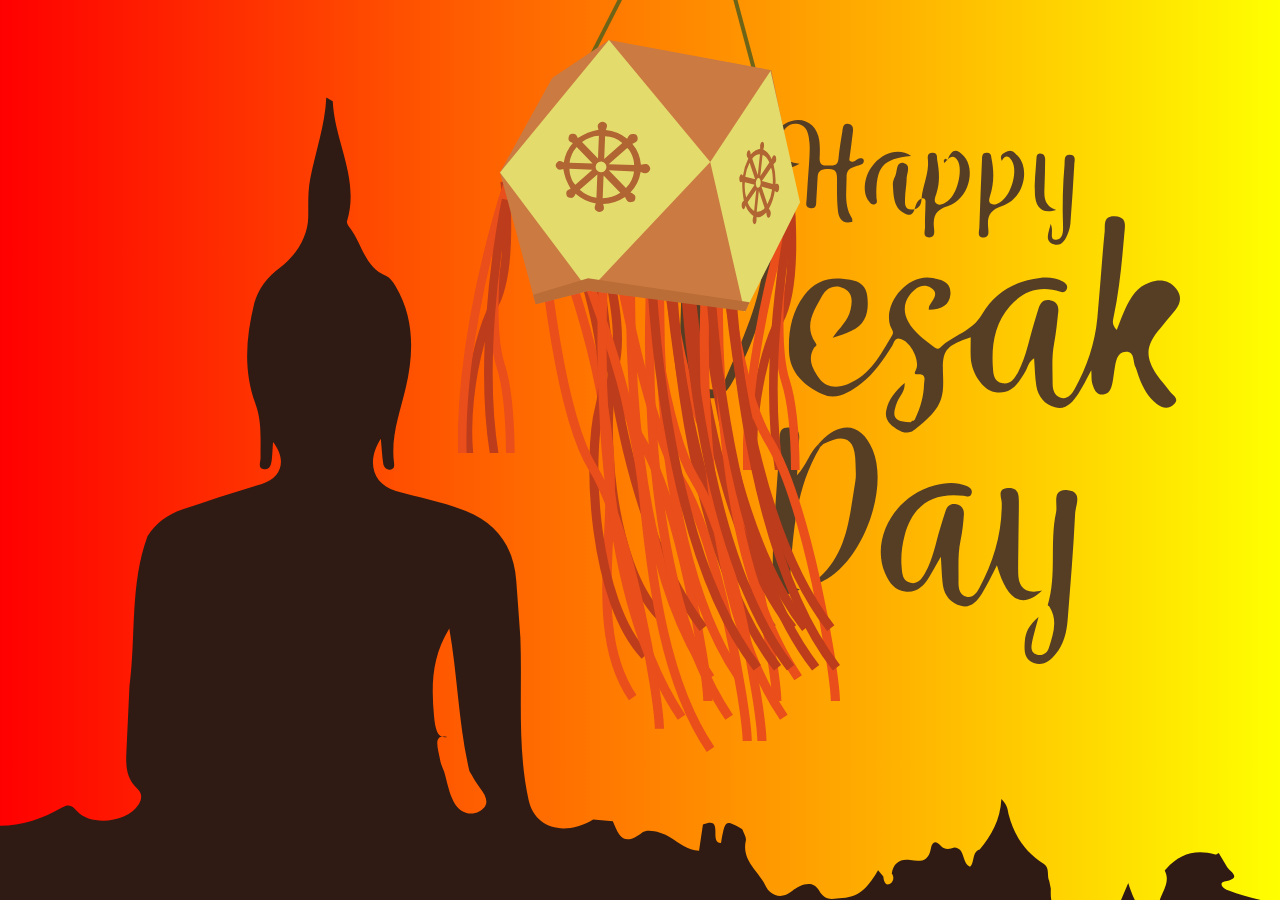
==== index.html @ 63f784aa "first commit" ====
<!DOCTYPE html>
<html lang="en">

<head>
  <meta charset="UTF-8">
  <title>Vesak Lantern</title>
  <meta name="viewport" content="initial-scale=1, maximum-scale=1">
  <link rel="stylesheet" href="./style.css">
  <script>
    // Redirect to index.html after 5 seconds (5000 milliseconds)
    setTimeout(function() {
      window.location.href = "/therd/index.html";
    }, 5000);
  </script>

</head>

<body>
  <!-- partial:index.partial.html -->
  <div class="view">



    <svg id="bg" data-name="Layer 2" xmlns="http://www.w3.org/2000/svg" width="1920px" height="1080px"
      viewBox="0 0 5442.52 3061.42">
      <title>Artboard 1</title>
      <path
        d="M-96,2254c22.13,6.55,49.81,10.59,71.11,12.33,70.64,5.77,136.95-13.77,200.81-50.71,20.78-12,29.36-4.17,42.63,10.34,39.78,43.53,143.07,31.5,173.86-18.32,10.68-17.27,11.25-32.8-3.73-46.49-30.4-27.76-32.2-63.63-30.48-100.81q4.39-94.71,8.82-189.41c18.79-141.28.61-287,51-424.48,23.76-36.91,57.06-62.07,98.19-75.81,74.35-24.83,148.61-50.2,223.95-71.71,57.19-16.33,74.89-67.08,33.76-120-1.22,18.59-1.73,33.71-3.34,48.72-1.45,13.48-4,30.32-21,28.66-20.52-2-10.88-20.07-11-32.17-.58-51.63,4.15-103.61-14.5-153.7-34.81-93.46-26.65-188.37-3.81-282.17,10.48-43,37.29-76.43,74.91-104.64C840.56,649.58,873,594.83,873.73,542c.51-36.76-1.66-72,5.75-109.83,15-76.6,42-150.94,45.46-229.77l18.32,11.15c4.85,114.32,77,220.68,40.39,340.19-1.62,5.28,4.59,14.09,9,19.89,33.87,44.95,41.13,109.71,102.26,135,9.84,4.07,18.81,16,26.11,28.24,54.25,91.22,51.83,190.66,29.68,286.29-16.41,70.83-43.1,138.42-34,212.91,1.12,9.17,2.78,20.34-11,21.53-11.42,1-18-7.42-19.4-17.16-3.1-22-4.41-44.33-6.81-70.48-42.32,65.19-22.45,129.4,42.67,148.26,66.07,19.13,134.16,30.74,198.41,56.85,89.19,36.25,135.8,102,142.84,197.18q5.94,80.23,11.64,160.48c6,153.67-9.93,308.44,23.2,460.73,17,79.91,100.61,105.28,183.17,55.61l55.81,4.85c16.32,39.48,29.83,74.53,83.36,32.35,14.79-11.65,54.3-2.09,80.89,14.43,24,14.92,47,35.27,80.08,37.25l11-74.15c61.91-26.84,15.56,53,51.25,51.84,11.84-66.37,11.84-66.37,60.29-38.67,3.65,10.72,12.3,22.59,10.14,32-13.13,56.82,36.66,86.73,56.12,128.73,9.92,21.4,40.2,43.63,76,13.74,18.38-15.35,56.62-33.85,75-1.34,19,33.74,40,23,66.58,21.56,53.57-3,77.69-39.34,101.18-78.62l14.78,18.16c.84,10.93,5.06,25,15.72,21.91,8.29-2.42,18.71-16.6,8.18-30.42,4.49-30.34,24.81-42.83,52.11-38.25,30.32,5.09,51.93,3.48,58.68-32.58,3.77-20.11,13.41-24.54,29.39-6.73,9.43,10.51,24.07,9,37.18,3.72,32.71,3,19.89,42.31,44.39,54.71,14.61-13.25,4.12-41.77,27.6-49.4,32.67-39.47,58.16-82.73,61.43-143.1,19.45,19.5,17.71,33.17,21,45.64,15.34,58.89,47.64,106.29,99.78,139.06,17.3,12.45,7.23,33.36,15.05,48.74l4.31,21.16c-.93,30.72-.36,56.55,35.09,74.7s30.21-23.66,49.65-24.69l22.64-.52c57.34,52.57,57.34,52.57,78.36-2.71l1.44-1.33,10-9.26,22.27-52.81c10.2,32.19,20.23,56.79,37.44,77.92,18.54,22.76,49.74,17.31,48.14-2.17-3.28-40.14,38.92-70.49,17.8-110.82q1.95-2.25,3.92-4.47c37.71-43.17,84-57.11,139.24-41.23,2.69.77,6.63-2.8,10-4.34l21.54,36.3c5.51,15.39,50.77,33.4-5.42,45-15.3,3.15-7.89,17.8,10,24.36,118.37,43.56,236.14,60.81,354.37.41,25.38,15,58.56,9.8,74.85,49.76,12.54,30.76,53,17.94,67.91-18.58,15.68-38.31,60.58-61.12,84.21-35.89,29.58,31.58,70.84,54.3,91.19,89.66,28.69,49.86,44.12,22.5,64-.71,9.7-11.32,15.78-25.74,23.5-38.76l4,1.62,3.75-2.22c9.12,1.07,14.81-3.24,18-11.47l23.25-41.53c4.39,6.61,9.46,12.1,12.13,18.58,23.42,56.82,59,80.71,125.18,67.38,42.22-8.5,90.8-21.82,134,6.47,9.25,6.06,15.69,2.95,24.7-3.82,30.2-22.69,65.19-21.12,100.33-15,24.09,1.52,47.72.32,69.62-11.47l22.39,5.56c19.14,7.66,37.67,18.94,57.54,22.32,60.35,10.28,123.39,25.14,181.48,3,29.6-11.26,54.44-23.83,86.09-15.87,22.61,5.68,54.27,11.5,63.87-8.93,30.94-65.82,66.74-31,96.17-5.81,20.13,17.26,21.94,25.53,44.1-.73,26-30.86,86.54-16.67,102.83,15.48,33.65,66.41,94.67,80.11,150.25,31.15,17.12-15.08,37.75-33,54.51-20.61,36.1,26.69,71.78,11.25,107.94,10.28v841.25q-2923,0-5845.91.54Zm1426.78-141.31c-30.85-130.66-33-265.7-57.25-404.5-50.17,81.92-51,162.86-43.34,247.26,3.78,41.35,11.08,65.84,37.73,60-42.92-9.43-25.91,32.05-20.36,65.47,1.84,11.11,7.39,21.6,11.24,32.37,8.81,28.93,13.56,60,27.58,86.18s42.79,42.43,71.68,27.32c31.48-16.47,22.43-42.21,3.05-66.23C1349.34,2145.92,1340.78,2128.72,1330.78,2112.69Z"
        fill="#2f1b13" />
    </svg>

    <div class="shake">
      <svg id="lantern" xmlns="http://www.w3.org/2000/svg" viewBox="0 0 139.23 126.33" width="300px">
        <title>Asset 1</title>
        <g id="Layer_2" data-name="Layer 2">
          <g id="content">
            <polygon id="polygon"
              points="125.9 14 50.57 0 24.23 17.67 0 61.46 16.57 122.67 41.23 116.33 113.9 125.33 138.57 76 125.9 14"
              fill="#cb7a41" />
            <polygon points="41.23 116.33 0 61.46 50.57 0 97.57 56.67 41.23 116.33" fill="#e3dc6d" />
            <polygon points="113.57 126.33 97.57 56.67 125.57 14.33 139.23 75.33 113.57 126.33" fill="#e3dc6d" />
            <polygon
              points="16.57 122.67 15.36 118.21 40.86 110.58 115.86 121.71 113.98 125.83 41.23 116.33 16.57 122.67"
              fill="#ba6d37" />
            <path id="buddisht"
              d="M35.09,71.33c-.68,1.61-1.41,2.15-2.55,1.94a2,2,0,0,1-1.76-1.84c-.14-1.19.42-1.81,2-2.34a47.63,47.63,0,0,1-2.22-4.54,43.38,43.38,0,0,1-1.21-4.72c-1.55.56-2.51.43-3.09-.54a1.91,1.91,0,0,1,.21-2.47c.92-1,2-.77,3.13,0a17.37,17.37,0,0,1,4.23-9.06c-1.68-.64-2.22-1.3-2-2.44a2,2,0,0,1,1.81-1.79c1.19-.18,1.88.39,2.44,1.93A49.75,49.75,0,0,1,40.72,43a48.18,48.18,0,0,1,5-1.39c-.62-1.58-.5-2.52.54-3.2a2.18,2.18,0,0,1,2.6,0c1,.68,1.06,1.61.23,3.38a19.13,19.13,0,0,1,9.92,4c.83-1.79,1.63-2.36,3-2.15a2,2,0,0,1,1.87,1.82c.16,1.27-.5,2-2.48,2.66a17.3,17.3,0,0,1,4,9.82c2-.67,3.11-.53,3.83.5a2,2,0,0,1-.12,2.61c-.8,1-1.84,1-3.84.21a17.33,17.33,0,0,1-4.74,9.47c1.88.77,2.49,1.5,2.3,2.72a2,2,0,0,1-2,1.79c-1.34.1-2.1-.55-2.8-2.39a19,19,0,0,1-10.2,3.24c.68,1.83.55,2.76-.5,3.36a2.19,2.19,0,0,1-2.59-.23c-1-.75-1-1.64-.24-3.39A18.74,18.74,0,0,1,35.09,71.33Zm7.8-11.16-10.67-.45c0,2.84,1.33,6.18,2.76,7.47ZM37,69.54a14.81,14.81,0,0,0,7.75,3.67l.42-10.81Zm1.06-22.17L45.48,55l.41-10.54A14.59,14.59,0,0,0,38.07,47.37Zm4.93,10-7.4-7.76A13.52,13.52,0,0,0,32.27,57Zm7.44.27,11.79.43c.17-2.71-1.49-6.7-3.18-8Zm5.4,13.25-7.76-8.06-.41,10.57A14.81,14.81,0,0,0,55.84,70.9ZM48.36,55.28l8.42-7.53a12.76,12.76,0,0,0-8-3.1Zm10.1,13.41A13.09,13.09,0,0,0,62.21,61L50.5,60.46ZM46.91,56.4a2.51,2.51,0,1,0,2.49,2.67A2.65,2.65,0,0,0,46.91,56.4Z"
              fill="#b06532" />
            <path id="buddisht-2" data-name="buddisht"
              d="M114,76.83c-.41,1.43-.76,1.87-1.23,1.58s-.63-.87-.61-1.83.31-1.62,1-2c-.2-1.44-.47-2.86-.6-4.34s-.11-3-.15-4.42c-.7.4-1.1.2-1.27-.74a3.33,3.33,0,0,1,.28-2.25c.47-.81.89-.55,1.33.21a25.22,25.22,0,0,1,2.49-8,2.53,2.53,0,0,1-.68-2.4c.14-.93.45-1.44.91-1.5s.77.51.89,2a19.69,19.69,0,0,1,2.16-1.81,12.06,12.06,0,0,1,2.24-.89c-.15-1.5,0-2.35.47-2.9s.8-.4,1.11.19.33,1.56-.16,3.12q2.31,1,3.91,4.45c.49-1.58.87-2,1.43-1.74s.68.86.66,1.82a2.21,2.21,0,0,1-1.26,2.25,29.59,29.59,0,0,1,.94,9.31c.91-.45,1.36-.25,1.59.76a3.52,3.52,0,0,1-.25,2.39c-.41.81-.86.78-1.65-.1a24.27,24.27,0,0,1-2.73,8.32,2.9,2.9,0,0,1,.77,2.67c-.15,1-.5,1.5-1,1.48s-.85-.67-1-2.41c-1.46,1.66-3,2.35-4.58,2.18.15,1.73,0,2.57-.47,3s-.78.24-1.08-.41-.31-1.59.16-3.13A9.47,9.47,0,0,1,114,76.83Zm4.16-9.63L113.64,66a20.37,20.37,0,0,0,.6,7.07Zm-3.22,8.14a7.31,7.31,0,0,0,3,4l1-9.88Zm2.14-20.25,2.57,7.59,1-9.63A4.49,4.49,0,0,0,117.06,55.09Zm1.33,9.57L115.84,57a19.85,19.85,0,0,0-2,6.5Zm3.14.82,5,1.3c.28-2.47-.12-6.26-.75-7.54ZM122.82,78l-2.68-8-1,9.66A4.08,4.08,0,0,0,122.82,78Zm-2-14.9L125,56.89c-.7-1.82-2.11-3.39-3.16-3.47Zm3.27,13.08a18.53,18.53,0,0,0,2.18-6.81l-4.94-1.36Zm-4-12.17c-.58-.17-1.22.78-1.34,2s.26,2.36.82,2.57,1.23-.69,1.38-1.91S120.72,64.23,120.13,64.05Z"
              fill="#b06532" />
          </g>
        </g>
      </svg>


      <svg class="weave" xmlns="http://www.w3.org/2000/svg" viewBox="0 0 139.23 126.33" width="300px">
        <title>Asset 1</title>
        <g id="weaves1" data-name="Layer 2">
          <g id="weaves">
            <path d="M21.67.22s4.42,40-4.92,57.33-18.92,67.58-5.58,90.92" fill="none" stroke="#bd3c1b"
              stroke-miterlimit="10" stroke-width="4" />
            <path d="M22.72,2.22S-13.33,109,9.67,171" fill="none" stroke="#e94e1b" stroke-miterlimit="10"
              stroke-width="4" />
            <path d="M21,7.66s-8.51,55.28-1.27,77.81c8,24.75,3.56,85.5,1,97" fill="none" stroke="#e94e1b"
              stroke-miterlimit="10" stroke-width="4" />
            <path d="M22.34,8.68S2,104.22,25.32,156.47" fill="none" stroke="#bd3c1b" stroke-miterlimit="10"
              stroke-width="4" />
          </g>
        </g>
      </svg>
      <svg class="weave" id="weave2" xmlns="http://www.w3.org/2000/svg" viewBox="0 0 139.23 126.33" width="300px">
        <title>Asset 1</title>
        <g id="weaves1" data-name="Layer 2">
          <g id="weaves">
            <path d="M21.67.22s4.42,40-4.92,57.33-18.92,67.58-5.58,90.92" fill="none" stroke="#bd3c1b"
              stroke-miterlimit="10" stroke-width="4" />
            <path d="M22.72,2.22S-13.33,109,9.67,171" fill="none" stroke="#e94e1b" stroke-miterlimit="10"
              stroke-width="4" />
            <path d="M21,7.66s-8.51,55.28-1.27,77.81c8,24.75,3.56,85.5,1,97" fill="none" stroke="#e94e1b"
              stroke-miterlimit="10" stroke-width="4" />
            <path d="M22.34,8.68S2,104.22,25.32,156.47" fill="none" stroke="#bd3c1b" stroke-miterlimit="10"
              stroke-width="4" />
          </g>
        </g>
      </svg>


      <svg xmlns="http://www.w3.org/2000/svg" id="weaves" class="weave" viewBox="0 0 131.32 216.99" width="300px">
        <title>Asset 3</title>
        <g id="Layer_2" data-name="Layer 2">
          <g id="weaves">
            <path d="M21.73.79S38.59,46.89,32.57,70.13s-2.77,85.54,19.8,109.31" fill="none" stroke="#bd3c1b"
              stroke-miterlimit="10" stroke-width="4" />
            <path d="M1.84.79s23.39,54.1,28.22,103.9C33.8,143.4,20.76,186,40.55,215.21" fill="none" stroke="#e94e1b"
              stroke-miterlimit="10" stroke-width="4" />
            <path d="M15.84,2.86s13.23,74.9,28.35,99.48c16.61,27,29.06,100.24,29.31,114.61" fill="none" stroke="#e94e1b"
              stroke-miterlimit="10" stroke-width="4" />
            <path d="M25,10.62s3.67,119.07,46.47,174.18" fill="none" stroke="#bd3c1b" stroke-miterlimit="10"
              stroke-width="4" />
            <path d="M53.72,2.86S42,139.77,87.3,206.52" fill="none" stroke="#e94e1b" stroke-miterlimit="10"
              stroke-width="4" />
            <path d="M41,2.86S29.34,139.77,74.6,206.52" fill="none" stroke="#e94e1b" stroke-miterlimit="10"
              stroke-width="4" />
            <path d="M53.26,9.81s6,67.95,21.1,92.53c16.61,27,29.06,100.24,29.31,114.61" fill="none" stroke="#e94e1b"
              stroke-miterlimit="10" stroke-width="4" />
            <path d="M55.15,10.62s3.67,119.07,46.47,174.18" fill="none" stroke="#bd3c1b" stroke-miterlimit="10"
              stroke-width="4" />
            <path d="M64.07,10.62s3.67,119.07,46.47,174.18" fill="none" stroke="#bd3c1b" stroke-miterlimit="10"
              stroke-width="4" />
            <path d="M69.84,10.62s3.67,119.07,46.47,174.18" fill="none" stroke="#bd3c1b" stroke-miterlimit="10"
              stroke-width="4" />
            <path d="M79.37,2.86S67.7,139.77,113,206.52" fill="none" stroke="#e94e1b" stroke-miterlimit="10"
              stroke-width="4" />
            <path d="M78.91,9.81s6,67.95,21.1,92.53c16.61,27,29.06,100.24,29.31,114.61" fill="none" stroke="#e94e1b"
              stroke-miterlimit="10" stroke-width="4" />
            <path d="M80.8,10.62s3.67,119.07,46.47,174.18" fill="none" stroke="#bd3c1b" stroke-miterlimit="10"
              stroke-width="4" />
          </g>
        </g>
      </svg>




      <svg xmlns="http://www.w3.org/2000/svg" id="weaves2" class="weave" width="300px" viewBox="0 0 131.68 221.6">
        <title>Asset6</title>
        <g id="Layer_2" data-name="Layer 2">
          <g id="weaves">
            <path d="M15.46.69S32.31,46.78,26.29,70s-2.77,85.54,19.8,109.31" fill="none" stroke="#bd3c1b"
              stroke-miterlimit="10" stroke-width="4" />
            <path d="M17.34,6.06S40.73,60.16,45.56,110c3.75,38.71,9.49,81.33,29.28,110.52" fill="none" stroke="#e94e1b"
              stroke-miterlimit="10" stroke-width="4" />
            <path d="M33.3,2.75s13.23,74.9,28.35,99.48c16.61,27,29.06,100.24,29.31,114.61" fill="none" stroke="#e94e1b"
              stroke-miterlimit="10" stroke-width="4" />
            <path d="M57.79,10.52s3.67,119.07,46.47,174.18" fill="none" stroke="#bd3c1b" stroke-miterlimit="10"
              stroke-width="4" />
            <path d="M73.46,2.75S61.78,139.66,107,206.42" fill="none" stroke="#e94e1b" stroke-miterlimit="10"
              stroke-width="4" />
            <path d="M49.42,2.75S37.74,139.66,83,206.42" fill="none" stroke="#e94e1b" stroke-miterlimit="10"
              stroke-width="4" />
            <path d="M47,9.7s6,67.95,21.1,92.53c16.61,27,29.06,100.24,29.31,114.61" fill="none" stroke="#e94e1b"
              stroke-miterlimit="10" stroke-width="4" />
            <path d="M48.87,10.52S52.54,129.58,95.34,184.7" fill="none" stroke="#bd3c1b" stroke-miterlimit="10"
              stroke-width="4" />
            <path d="M83.63,10.52S87.3,129.58,130.1,184.7" fill="none" stroke="#bd3c1b" stroke-miterlimit="10"
              stroke-width="4" />
            <path d="M63.56,10.52S67.23,129.58,110,184.7" fill="none" stroke="#bd3c1b" stroke-miterlimit="10"
              stroke-width="4" />
            <path d="M28.55,2.75S16.88,139.66,62.13,206.42" fill="none" stroke="#e94e1b" stroke-miterlimit="10"
              stroke-width="4" />
            <path d="M2,4.33S8,72.27,23.1,96.85c16.61,27,29.06,100.24,29.31,114.61" fill="none" stroke="#e94e1b"
              stroke-miterlimit="10" stroke-width="4" />
            <path d="M74.52,10.52S78.19,129.58,121,184.7" fill="none" stroke="#bd3c1b" stroke-miterlimit="10"
              stroke-width="4" />
          </g>
        </g>
      </svg>
      <div class="vl"></div>
      <div class="vl" id="string2"></div>
    </div>


    <svg xmlns="http://www.w3.org/2000/svg" id="text" width="500px" viewBox="0 0 1239.35 1593.79">
      <title>Asset 1</title>
      <g id="Layer_2" data-name="Layer 2">
        <g id="Layer_2-2" data-name="Layer 2">
          <path
            d="M1214.32,672.7c-10.14-14.15-23.07-26.39-32.47-41-30-46.47-27.34-74,8.87-115.77,10.61-12.23,20.32-25.26,31.14-37.28,16.6-18.44,25.3-38.53,8.15-60.2-16.5-20.84-39.21-24.43-64.23-16.42-33,10.56-48.62,37.38-62,65.95-7.56,16.09-13.34,33-21.2,52.75-12.18-12.62-10.07-22-8.06-31.35,15-69.51,21-140.2,27.17-210.84,1.57-18.11,6.13-38.57-24-40-29.69-1.43-23.45,22.09-24.87,36.19-7.27,72-11.5,144.23-18.34,216.24-6,62.72-25.53,121.67-56.54,176.44-7.21,12.74-18.33,26.7-35.87,20.59-14.35-5-18.43-19.84-18.42-34.12,0-33.6-2.74-67.2,3.78-100.75,5-25.62,7.35-51.77,10.17-77.76,1.49-13.71-3-24.34-18.27-28-17.32-4.16-25.7,4.87-30.46,19.56-4.22,13-8,26.17-12,39.27-11.93,39.27-18.89,80.2-38,117.07-8.16,15.74-18.11,32.37-38.93,29.52-22.9-3.14-23.45-24.67-24.49-41-3.52-54.89,5-107.74,42.65-150.65,33.33-38,75.36-51.44,125-35.26,6.37,2.08,12.67.26,15.51-6.53,3.68-8.81-2.18-14.72-8.54-18.35-18-10.27-38.14-11.89-58.11-9.63-62.16,7-112.34,36.73-143.22,90.43-24.46,42.52-71.43,51.8-103.45,82-5.72,5.39-11.46,2.37-16.56-1.7-23.36-18.64-48.7-35.66-63.24-62.76-12.12-22.57-11.63-45.7,4.72-66.68,13.33-17.1,31.73-29.29,51.66-16.9,22.06,13.72,4.07,30.05-3.81,44.71-1.49,2.77-1,6.59-1.45,10.09,33.67-.58,51.54-13.39,53.66-38,2.77-32.18-24-36.47-44.12-40.77-58.43-12.49-122,59.24-105.59,117,2.28,8,11.13,15,5.66,24.18-28.75,48-54.23,99.61-110.83,121.84-26.11,10.25-53.18,9.67-71-15.33-15.73-22-29.24-46.71-12.05-75.07,2-3.38,9.16-3.87,4.16-11-30.7-43.74-3.95-81.32,15.83-117.68,10.46-19.23,31.36-30.39,54.5-18.06,21.39,11.4,20.7,31.12,16,52.31-6.38,28.57-28.32,46.48-44.54,69.52,16.41-3.89,31.08-10,45.65-16.33,39.49-17.19,44.53-50.95,40.15-87.64-4.34-36.4-35.87-39.33-62.1-42-37.77-3.84-70.93,9.73-94.48,41.45-30.42,41-39.06,87.47-37.38,137.73,1.88,56.17,39.13,85.86,82.09,106.67,35,16.94,67.49-4.58,96-25.85,33.69-25.08,56.08-59.72,78.24-94.56,4.21-6.61,5.45-18,17-17,25.58,2.27,54,54.24,40.84,78.29-6.1,11.18.47,10.1,5.35,9.78,22.65-1.51,15.45,15.21,15.16,25.7-.79,28.33-7.77,55.7-23,87.44-1.08.86-2.4,1.86-3.86,2.85a12.7,12.7,0,0,1-.39-1.32l-6.64,4.49q.28.25.55.47l-.73.29c0-.25.07-.5.1-.75-40.23-1-47.33-12.77-32.51-50.36,5.47-13.89,19.37-24.71,18.66-46.85-24.27,20.63-39.83,40.61-45.65,67.15-5.79,26.39,13.74,40,31,50.15a24.7,24.7,0,0,0,6.07,2.62h0s12.38,6.35,25.21.22c0,.71.26.91,1,.39,5-3.75,33.5-25.84,48.5-42.18,29.7-32.36,30.41-59.1,28.82-100-2.3-59.19,5.62-70.17,68.68-91.64,0,18.06-.94,35.08.19,52,2.58,38.45,30.21,78.17,58.33,83.6,42.25,8.16,59.68-21.73,77.23-51.48,5.92-10,7.4-23.25,21.33-32.15,1.84,24.47,2.11,46.39,5.46,67.83,4.18,26.76,20.77,46.69,46.3,53.61,27.36,7.42,44.09-12.79,57.39-33,11.43-17.36,20.34-36.37,32.65-58.83.94,14.6-.33,24.94,2.64,33.86,4.2,12.61,9.22,27.63,26.81,26.3,15.06-1.14,19.69-14,22.48-26.4,2.74-12.12,3.6-24.66,5.79-36.92,3.3-18.48,5.27-41.75,28.25-42.86,21.47-1,17.13,23.46,23.19,37.17,4,9.07,6.38,18.86,9.81,28.21,9.14,25,22.11,47.35,43.37,64.19,14.85,11.76,31.23,13,43.76-.52S1220.78,681.72,1214.32,672.7Z"
            fill="#563e24" />
          <path
            d="M838.29,1123.05c-.65-57.3,1.68-114.63,1.65-171.95,0-18.11,1.53-40.74-27.06-39-28.23,1.68-15.44,24.58-15.34,37.42.58,75.51-20.39,145-55.59,210.7-6.32,11.81-16,25.58-31.69,21.67-17-4.25-20.14-20.63-19.92-36.23.49-34.84-2.24-69.73,5.27-104.4,4.46-20.6,6.49-41.86,8-62.94,1-13.79-5.61-24-20.82-26.26-13.9-2.05-20.88,5.91-24.78,17.54-4.74,14.14-8.89,28.48-13.26,42.75-11.29,36.83-17.52,75.4-36.66,109.55-8,14.34-17.31,29.81-36.91,25.3-19.81-4.55-20.44-23.14-21.81-39.13-2.25-26.28.49-52.29,7.25-77.84,19.86-75.11,68.89-108.33,146.44-98.77,7.27.9,15.28,5.58,19.18-4.19,4.2-10.54-3.33-16.68-11.44-20.09-26.59-11.18-53.63-8.39-80.71-1.17-97.77,26.07-157.85,132.57-122,217,10.1,23.82,24.1,44.13,53.3,46.14,27.67,1.9,43.5-15.22,56.37-36.26,8.92-14.59,17-29.67,28.8-50.31,2,29,2.28,50.16,5.24,71,3.69,25.84,20.46,44.06,44.36,50.65s40.26-11.05,51.6-29.36c14-22.64,25.07-47.11,37.77-71.51,24.73,86.38,62.06,110.44,112.08,63C851.87,1177,838.65,1154.89,838.29,1123.05Z"
            fill="#563e24" />
          <path
            d="M227.58,228.53c-13.5-27.25-31.75-49-67-39.83-9.81,2.55-18.44,9.29-20.82,19.72-2.89,12.64,8.28,19.51,16.57,21.42,54.46,12.53,54.72,53.91,52.9,96.38-4.87,113.64-52.28,214.44-96.8,315.94-6.45,14.7-18.85,29.48-37.52,25.18-20.27-4.67-18.56-24.65-18.76-40.19-.76-57.33-.3-114.68-.3-172H70.4c0-53.57-.43-107.14.21-160.71.26-21.54-.09-39.84-28.75-42.29-31.27-2.67-30.89,20.3-32,39C6.07,353.4,3.33,415.73,2,478.06,1,520.34-3.54,563,5.62,604.9c7.88,36,19.3,75.29,58.86,83.62,44.42,9.36,61.63-31.74,78-62.85,43.81-83.26,70.35-173.24,89.1-264.78C240.38,317.95,249,271.72,227.58,228.53Z"
            fill="#563e24" />
          <path
            d="M290.08,880.48c2-35.22,3.3-63.76,5.34-92.25,1.24-17.36-6.2-24.45-23.41-25.83-18-1.44-24.31,5.36-24.93,22.89-4,113.31-18.57,226.11-17.2,339.68.61,50.67,21.74,62.53,67.26,38.89-23-9.64-25.37-9.79-24.38-25.67,7-113.19,13.79-226.62,74.88-327.5l-5.29-6.08C320.78,824.14,314.81,854.94,290.08,880.48Z"
            fill="#563e24" />
          <path
            d="M961.67,917.6c-41.61-4.32-25,34.18-29.47,54.75-16.47,75.73,2.43,154.87-20.77,230.21-.22.7,3.38,2.13,4.4,3.73,21.61,34.16,8.85,68.31-1.41,101.82-3.81,12.43-15,21.15-29.3,17.2-16-4.41-15-18.51-12.48-30.84,3.68-18.05,9.05-35.76,16-62.49-23.79,19.8-32.35,38.42-33.95,60.22-1.58,21.56-2.6,44.92,22.3,54,23.26,8.45,40.8-5.68,54.65-22.87,19.49-24.17,26.77-53.34,29.16-83.41,7-88.17,14.43-176.34,18.62-264.66C980.36,955.8,999,921.47,961.67,917.6Z"
            fill="#563e24" />
          <path
            d="M347.83,798h0l-5.48,6.57,5.29,6.08,7.57-7.47C409.14,774.8,434.47,789.62,435,850c.14,14.93,2.12,30.22-.32,44.74-15.25,90.57-19.26,185.92-101.15,249.5,7.9,5.46,14.37,1.79,21.22-1.55,95.94-46.76,163.79-225.7,123-324.57C450.45,752,399.35,744.08,347.83,798Z"
            fill="#563e24" />
          <path
            d="M296.19,108.74c-10.9-2.76-18.85-3.14-25.06-6.62-25.33-14.24-26.85-37.34-19.65-61.76,5.26-17.86,17.38-32.78,37.17-30.83C315.77,12.2,319.34,35.79,321,57.17c1.36,17.29-.18,34.88-1.21,52.29-1.7,28.63-4.56,57.2-5.77,85.85-.36,8.6-5.59,22.18,10.19,23.42,15.41,1.21,13.09-11.4,13.67-21,1.12-18.68,2.36-37.35,3.23-56,.89-19,12.9-20.63,28.33-20.49,17.63.16,19.83,9.83,19.77,24.1-.11,26.14-.59,52.44,2.08,78.36,2,19.39,10.45,35.93,36.11,28.59-.51-4.35,0-7.24-1.19-9.06-20.51-32-13-67.54-13.28-102.07-.18-26.41,23.29-24.5,38.86-32.26,2.36-1.17,4.59-6.81,3.75-9.33-1.76-5.24-6.3-5.82-11.94-4-7.31,2.34-12.7,13.68-24.06,4.34,2.79-21.29,6-43.37,8.46-65.53,1.1-9.68,3.66-22-9.78-24.56-14.73-2.76-14.43,10.82-16,20-3.77,22.12-7.41,44.32-9.48,66.64-1.79,19.35-15.17,15.57-27.26,16.34-14.41.92-20.22-4.94-19.36-19.57.8-13.66.9-27.56-.7-41.11-5.33-45.08-45.42-65-85-42.88-23,12.86-38.33,58.18-26.55,82.36C245.88,116,263.62,127.93,296.19,108.74Z"
            fill="#563e24" />
          <path d="M661.94,99.39l0-.05,0,0q.18.35.37.74l.16.36c.37-1,.74-1.93,1.11-2.85-.54.54-1.07,1.11-1.61,1.72Z"
            fill="#563e24" />
          <path
            d="M598.43,198.61c.08-1.38.19-2.75.31-4.12-3,1.19-6.2,4-8.56,6.26-4.62,4.52-6.33,13-8.8,20.43C592,218.43,597.86,208.8,598.43,198.61Z"
            fill="#563e24" />
          <path
            d="M601.93,193.92c8.62.85,6.53,9,6.47,14.62-.18,18.7-1.79,37.44-1,56.08.41,9.56-7.22,26.28,10.28,26.5,16.73.21,12.15-16.52,11.63-26.29-1.43-27,3.78-41.95,35.35-51.81,50.36-15.73,69.94-89.48,38.74-123.61C685.17,69.47,674,71.64,663.53,97.62c9-9.12,17.71-9.29,24.94,3.42,13.51,23.76-1.32,83.78-24.71,99.75-8.18,5.59-18.08,12.78-27.45,6.72-8.56-5.54-3.78-16.35-1.09-24.21,9.42-27.52,7.7-55,2.56-83-1.53-8.3,1.83-18.47-11.34-19.06-13.64-.61-12.61,9.75-11.85,18.15,3,33-12.89,62.9-15.84,95.05A6.93,6.93,0,0,1,601.93,193.92Z"
            fill="#563e24" />
          <path
            d="M557.82,194.45c.19-16.09,3.64-32.14,4-48.24.32-13.72,11.33-34.84-6.25-39.31-20.7-5.26-16.35,19.57-22,31.71-3.13,6.68-6.55,14.4-6,21.39,1.9,26.65,1.17,57.37,28.29,71.21,17.07,8.71,22.1.47,25.6-10a25.47,25.47,0,0,1-7.47.77C555.58,221.22,557.68,206,557.82,194.45Z"
            fill="#563e24" />
          <path
            d="M753.63,291.27c13.62-.64,11-15.17,10.24-24.13-2.58-28.58,3.23-44.19,36.32-54.81,50.66-16.24,69-89.87,36.77-123.51-6.63-6.92-14-16.74-25.13-11.3-8.78,4.27-21.51,8.82-14.16,23.4l-.91,0,1.28.75.06.11-.22-.82c8.09-15.69,17.33-12.19,24.71-.22,16.16,26.26-2.65,89.19-30.11,103.61-6.81,3.58-14.31,7.55-21.09,3.54-7.82-4.62-4.89-13.62-2.74-20.3,9.56-29.75,9.92-59.57,3.86-90C771,90,772.14,82.18,762,81.2,749,79.94,748.9,89,748.54,98.25c-2.2,55.95-4.93,111.88-6.53,167.84C741.74,275.47,735.11,292.14,753.63,291.27Z"
            fill="#563e24" />
          <path
            d="M930.27,296.56c-15.77-1.12-2.74-21.19-11.62-38.95-5.11,23.3-15.51,42.45,7.81,50.28,18.77,6.3,28.6-10.49,34.78-26.23,3.15-8,5.8-16.63,6.45-25.14,3.68-48.43,7-96.89,9.64-145.39.53-9.82,5.8-25.68-12.2-25.2-13.65.36-11,14.11-11.89,23.51a1225.41,1225.41,0,0,0-3.81,152.91C949.9,275.82,949.85,298,930.27,296.56Z"
            fill="#563e24" />
          <path
            d="M484.11,208.41c6.88-3.78,3-10.74,2.85-16.53-1.71-76,15.27-96.32,86-102.89-28.13-18.8-65-10.82-92.36,20-24.48,27.6-29.94,71-11.82,92.95C472.89,206.92,477.27,212.17,484.11,208.41Z"
            fill="#563e24" />
          <path
            d="M932.43,223.14c-28.87-10.16-29.76-30.37-29.16-51.24.71-24.83,2-49.66,1.88-74.48,0-7.21-3.8-15-13.52-14.37-5.84.38-7.7,5.16-8,10.53-1.57,31-6.28,62.26-3.74,92.92C882,211.05,892.6,235.11,932.43,223.14Z"
            fill="#563e24" />
          <path d="M653.8,100.93c-.61,1.29,1.11,3.69,1.76,5.58l6.33-7.15C658.69,93.26,655.86,96.57,653.8,100.93Z"
            fill="#563e24" />
        </g>
      </g>
    </svg>


  </div>
  <!-- partial -->

</body>

</html>
---- style.css ----
/* The animation code */
@keyframes example {
  50%   {
    transform: translateX(+15%) rotate(-5deg);
  }
   100% {transform: translateX(0%)}; 
}
/* The animation code */
@keyframes weaveshake {
  50%   {
    transform: rotate(13deg);
  }
}
* {
  margin: 0;
  padding: 0;
  box-sizing: border-box;
}

body {
  width: 100vw;
  height: 100vh;
  overflow: hidden;
}


.view {
  background: linear-gradient(to right, red, yellow);
  z-index: 20;
  display: inline-block;
  width: 100%;
  height: 100%;
  overflow: hidden;
  position: relative;
}

.shake{
  position: absolute;
  left: 500px;
  animation-name: example;
  animation-duration: 8s;
  animation-iteration-count: infinite;
  z-index: 50;
  top: 40px;
}

.weave{
  position: absolute;
  left: -14%;
  top: 51%;
    animation-name: weaveshake;
    animation-duration: 4s;
    animation-iteration-count: infinite;
    transform-origin: 29% 8%;
    z-index: -50;
}

#weave2{
  animation-name: weaveshake;
    animation-duration: 4s;
    animation-iteration-count: infinite;
  position: absolute;
  left: 81%;
  top: 57%;
}

#weaves{
  position: absolute;
  left: 40px;
  top: 60%;
}

#weaves2{
  position: absolute;
  left: 40px;
  top: 75%;
  animation-duration: 4s;
}

.vl {
 border-left: 4px solid #6e6418;
    height: 195px;
    position: absolute;
    top: -30%;
    left: 90px;
    z-index: -50;
    transform: rotate(27deg);
    
}

#string2{
  top: -30%;
    left: 248px;
    transform: rotate(345deg);
}

#bg{
  position: absolute;
  left: 0px;
  top: 26px;
}

#text{
  position: absolute;
  right: 100px;
  top: 120px;
  z-index: -500;
}
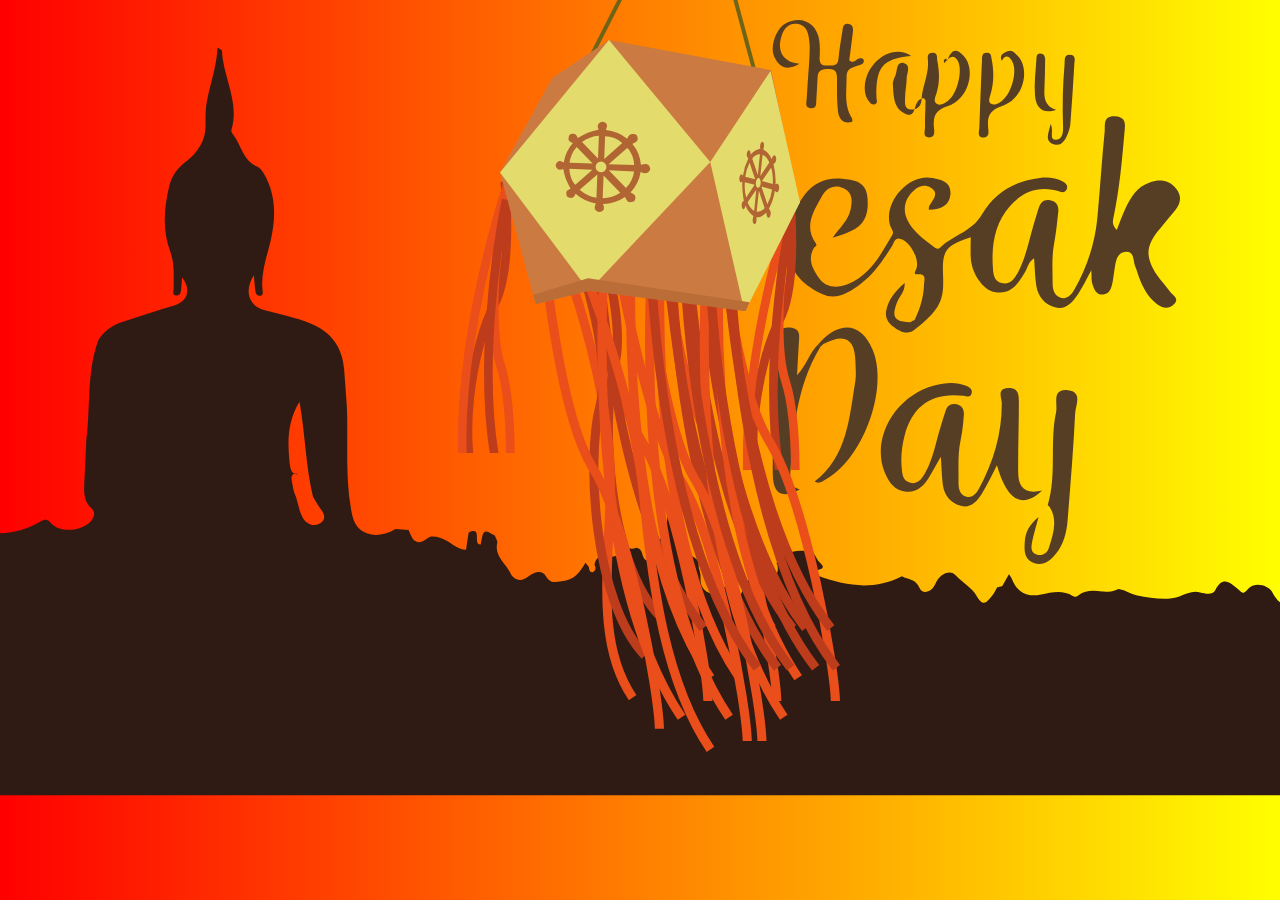
==== commit f9c95989: "complete disaign" ====
--- a/index.html
+++ b/index.html
@@ -7,10 +7,13 @@
   <meta name="viewport" content="initial-scale=1, maximum-scale=1">
   <link rel="stylesheet" href="./style.css">
   <script>
+    
     // Redirect to index.html after 5 seconds (5000 milliseconds)
-    setTimeout(function() {
-      window.location.href = "/therd/index.html";
+   setTimeout(function() {
+      window.location.href = "second/index.html";
     }, 5000);
+
+    
   </script>
 
 </head>
@@ -213,11 +216,8 @@
         </g>
       </g>
     </svg>
-
-
   </div>
   <!-- partial -->
-
 </body>
 
 </html>
--- a/style.css
+++ b/style.css
@@ -1,13 +1,12 @@
-/* The animation code */
 @keyframes example {
-  50%   {
+  50% {
     transform: translateX(+15%) rotate(-5deg);
   }
-   100% {transform: translateX(0%)}; 
 }
+
 /* The animation code */
 @keyframes weaveshake {
-  50%   {
+  50% {
     transform: rotate(13deg);
   }
 }
@@ -23,7 +22,6 @@
   overflow: hidden;
 }
 
-
 .view {
   background: linear-gradient(to right, red, yellow);
   z-index: 20;
@@ -34,7 +32,7 @@
   position: relative;
 }
 
-.shake{
+.shake {
   position: absolute;
   left: 500px;
   animation-name: example;
@@ -44,33 +42,33 @@
   top: 40px;
 }
 
-.weave{
+.weave {
   position: absolute;
   left: -14%;
   top: 51%;
-    animation-name: weaveshake;
-    animation-duration: 4s;
-    animation-iteration-count: infinite;
-    transform-origin: 29% 8%;
-    z-index: -50;
+  animation-name: weaveshake;
+  animation-duration: 4s;
+  animation-iteration-count: infinite;
+  transform-origin: 29% 8%;
+  z-index: -50;
 }
 
-#weave2{
+#weave2 {
   animation-name: weaveshake;
-    animation-duration: 4s;
-    animation-iteration-count: infinite;
+  animation-duration: 4s;
+  animation-iteration-count: infinite;
   position: absolute;
   left: 81%;
   top: 57%;
 }
 
-#weaves{
+#weaves {
   position: absolute;
   left: 40px;
   top: 60%;
 }
 
-#weaves2{
+#weaves2 {
   position: absolute;
   left: 40px;
   top: 75%;
@@ -78,31 +76,89 @@
 }
 
 .vl {
- border-left: 4px solid #6e6418;
-    height: 195px;
-    position: absolute;
-    top: -30%;
-    left: 90px;
-    z-index: -50;
-    transform: rotate(27deg);
-    
+  border-left: 4px solid #6e6418;
+  height: 195px;
+  position: absolute;
+  top: -30%;
+  left: 90px;
+  z-index: -50;
+  transform: rotate(27deg);
 }
 
-#string2{
+#string2 {
   top: -30%;
-    left: 248px;
-    transform: rotate(345deg);
+  left: 248px;
+  transform: rotate(345deg);
 }
 
-#bg{
+#bg {
   position: absolute;
   left: 0px;
-  top: 26px;
+  top: -20%;
+  width: -webkit-fill-available;
 }
 
-#text{
+#text {
   position: absolute;
   right: 100px;
-  top: 120px;
+  top: 20px;
   z-index: -500;
-}+}
+
+
+/* Responsive styles for mobile */
+@media (max-width: 856px) {
+  #bg {
+    position: absolute;
+    left: 0px;
+    top: 26%;
+    width: -webkit-fill-available;
+  }
+
+  #text {
+    width: 60%;
+    left: -22%;
+    top: 10%;
+    bottom: 15%;
+    transform: translateX(50%);
+  }
+
+  .nextPage {
+    right: 23%;
+    transform: translateX(50%);
+    font-size: 1.8rem;
+    z-index: auto;
+    bottom: 4%;
+  }
+
+  .nextPage button {
+    font-size: 1.8rem;
+  }
+}
+
+/* Small mobile devices */
+@media (max-width: 480px) {
+  #bg {
+    position: absolute;
+    top: 0%;
+    width: -webkit-fill-available;
+  }
+
+  .shake {
+    position: absolute;
+    left: 52%;
+    animation-name: example;
+    animation-duration: 8s;
+    animation-iteration-count: infinite;
+    z-index: 50;
+    top: 40px;
+  }
+
+  #text {
+    width: 60%;
+    left: -25%;
+    top: 18%;
+    bottom: 15%;
+    transform: translateX(50%);
+  }
+}
